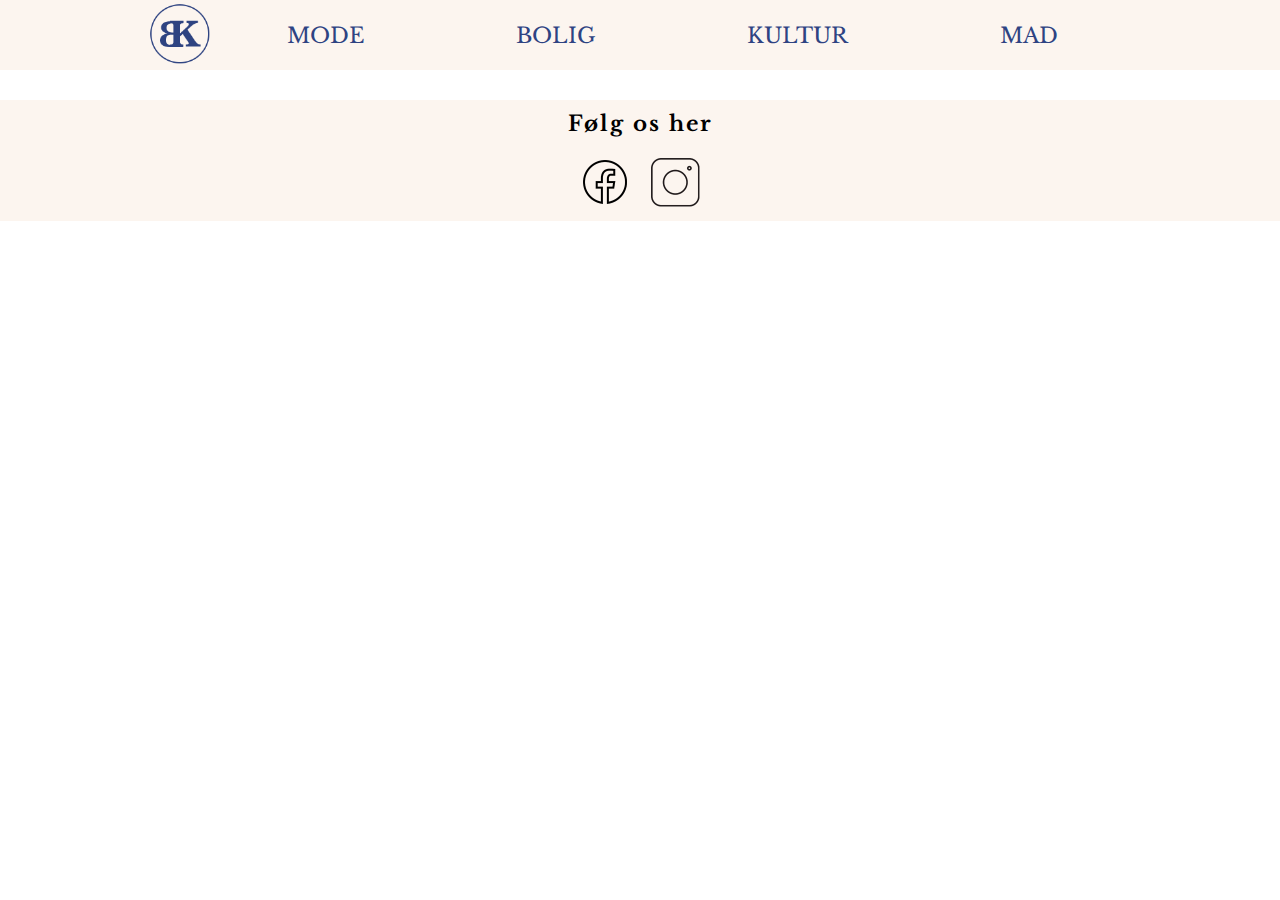
==== kultur.html @ f66f7a2b "Færdig footer + tilføjet undersider" ====
<!DOCTYPE html>
<html lang="da">
<head>
    <meta charset="UTF-8">
    <meta http-equiv="X-UA-Compatible" content="IE=edge">
    <meta name="viewport" content="width=device-width, initial-scale=1.0">
    <title>Kultur - SU-venlige caféer</title>
    <link rel="stylesheet" href="styles.css">
    <link rel="preconnect" href="https://fonts.googleapis.com"> 
    <link rel="preconnect" href="https://fonts.gstatic.com" crossorigin> 
    <link href="https://fonts.googleapis.com/css2?family=Libre+Baskerville:ital@1&display=swap" rel="stylesheet">
</head>

<body>
    <header>
        <a href="file:///Users/katrinebilgrav-nielsen/Desktop/Online%20Magasin/OnlineMagasin/index.html"><img id="logo" src="images/logo.png" alt="logo"></a>

        <nav>
            <a href="mode.html">Mode</a>
            <a href="#">Bolig</a>
            <a href="kultur.html">Kultur</a>
            <a href="mad.html">Mad</a>
        </nav>
    </header>

    <main></main>

    <footer>
        <section>
            <div>
                <h3>Følg os her</h3>
            </div>
        </section>

        <section class="findos">
            <div>
                <img id="fb" src="images/facebook.png" alt="Facebook">
            </div>

            <div>
                <img id="insta" src="images/insta.png" alt="Instagram">
            </div>
        </section>
    </footer>
</body>
</html>
---- styles.css ----
/*RESET GENERELLE REGLER FOR CSS*/
*{
    margin: 0;
    padding: 0;
    box-sizing: border-box;
}

/*HEADER*/
header{
    width: 100%;
    height: 70px;
    display: flex;
    justify-content: center;
    align-items: center;
    padding-left: 5%;
    padding-right: 5%;

    top: 0px;
    background-color: #FCF5EF;

    /*Position fixed*/
    position: fixed;
    top: 0px;
}

header nav a{
    text-decoration: none;
    color: #2E4382;
    text-transform: uppercase;
    font-family: 'Libre Baskerville', serif;
    font-size: 16pt;
}

header nav{
    display:flex;
    width: 80%;
    justify-content: space-around;
}

header nav a:hover{
    color: black;
}

#logo{
    width: 65px;
    height: auto;
}


/*MAIN*/
main{
    margin-top: 100px;
}

h1{
    text-align: center;
    font-family: 'Libre Baskerville', serif;
    font-size: 20pt;
    font-weight: normal;
    letter-spacing: 1px;
    margin: 5px;
}

 hr{
    width: 10%;
    margin-left: 45%;
    margin-right: 45%;
    /*Centrering ved hjælp af side margins*/
}

/*DE TRE CARDSCONTAINERS*/
.cardscontainer{
    min-width: 1100px;
    margin: 0 30 30 30;
    
    display: flex;
    justify-content: space-around;

    font-family: 'Libre Baskerville', serif;
}

.cardscontainer div{
    margin-top: 90px;
    width: 340px;

    background-color: white;

    text-align: center; 
}

.cardscontainer div h2{
    font-size: 16pt;
    font-weight:bold;
    margin: 5px;
    letter-spacing: 1px;
}

.cardscontainer div p{
    font-size: 13pt;
    font-weight:lighter;
    line-height: 25px;
    margin: 5px;
    letter-spacing: 1px;
}


/*FOOTER*/
footer{
    background-color: #FCF5EF;
    margin-top: 20px;
}

h3{
    font-family:'Libre Baskerville', serif;
    font-size: 16pt;
    text-align: center;
    font-weight:bold;
    padding: 10px;
    letter-spacing: 2px;
}

.findos{
    display: flex;
    justify-content: center;
}

#fb , #insta{
    height: 50px;
    width: auto;
    margin: 10px;
}
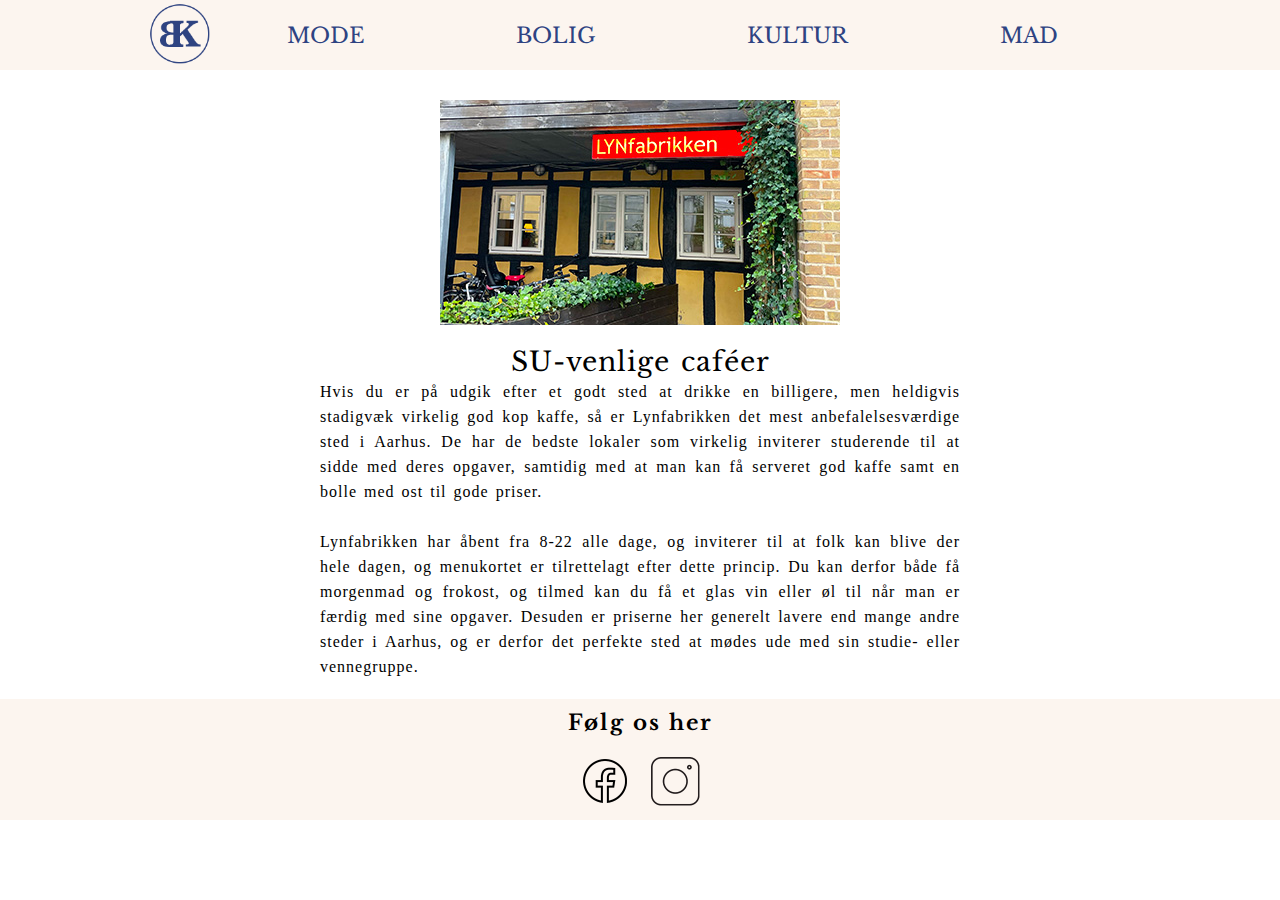
==== commit 8e479a99: "SU-venlige caféer artikel" ====
--- a/kultur.html
+++ b/kultur.html
@@ -23,7 +23,31 @@
         </nav>
     </header>
 
-    <main></main>
+    <main>
+        <section class="lynfabrikken">
+            <div>
+                <img src="images/lynfabrikken artikel.jpg" alt="Lynfabrikken">
+            </div>
+        </section>
+
+        <section>
+            <article>
+                <h1>SU-venlige caféer</h1>
+                <p>Hvis du er på udgik efter et godt sted at drikke en billigere, men heldigvis stadigvæk 
+                    virkelig god kop kaffe, så er Lynfabrikken det mest anbefalelsesværdige sted i Aarhus. 
+                    De har de bedste lokaler som virkelig inviterer studerende til at sidde med deres 
+                    opgaver, samtidig med at man kan få serveret god kaffe samt en bolle med ost til gode 
+                    priser. <br>
+                    <br>
+                    Lynfabrikken har åbent fra 8-22 alle dage, og inviterer til at folk kan blive der hele 
+                    dagen, og menukortet er tilrettelagt efter dette princip. Du kan derfor både få 
+                    morgenmad og frokost, og tilmed kan du få et glas vin eller øl til når man er færdig med 
+                    sine opgaver. Desuden er priserne her generelt lavere end mange andre steder i Aarhus, 
+                    og er derfor det perfekte sted at mødes ude med sin studie- eller vennegruppe.
+                    </p>
+            </article>
+        </section>
+    </main>
 
     <footer>
         <section>
--- a/styles.css
+++ b/styles.css
@@ -128,4 +128,22 @@
     height: 50px;
     width: auto;
     margin: 10px;
+}
+
+
+/*KULTUR - SU-VENLIGE CAFÉER*/
+.lynfabrikken{
+    display: flex;
+    justify-content: center;
+    margin: 20px;
+}
+
+/*OVERORDNET FOR ARTIKLERNE*/
+article{
+    padding-left: 25%;
+    padding-right: 25%;
+    text-align: justify;
+    letter-spacing: 1px;
+    word-spacing: 2px;
+    line-height: 25px;
 }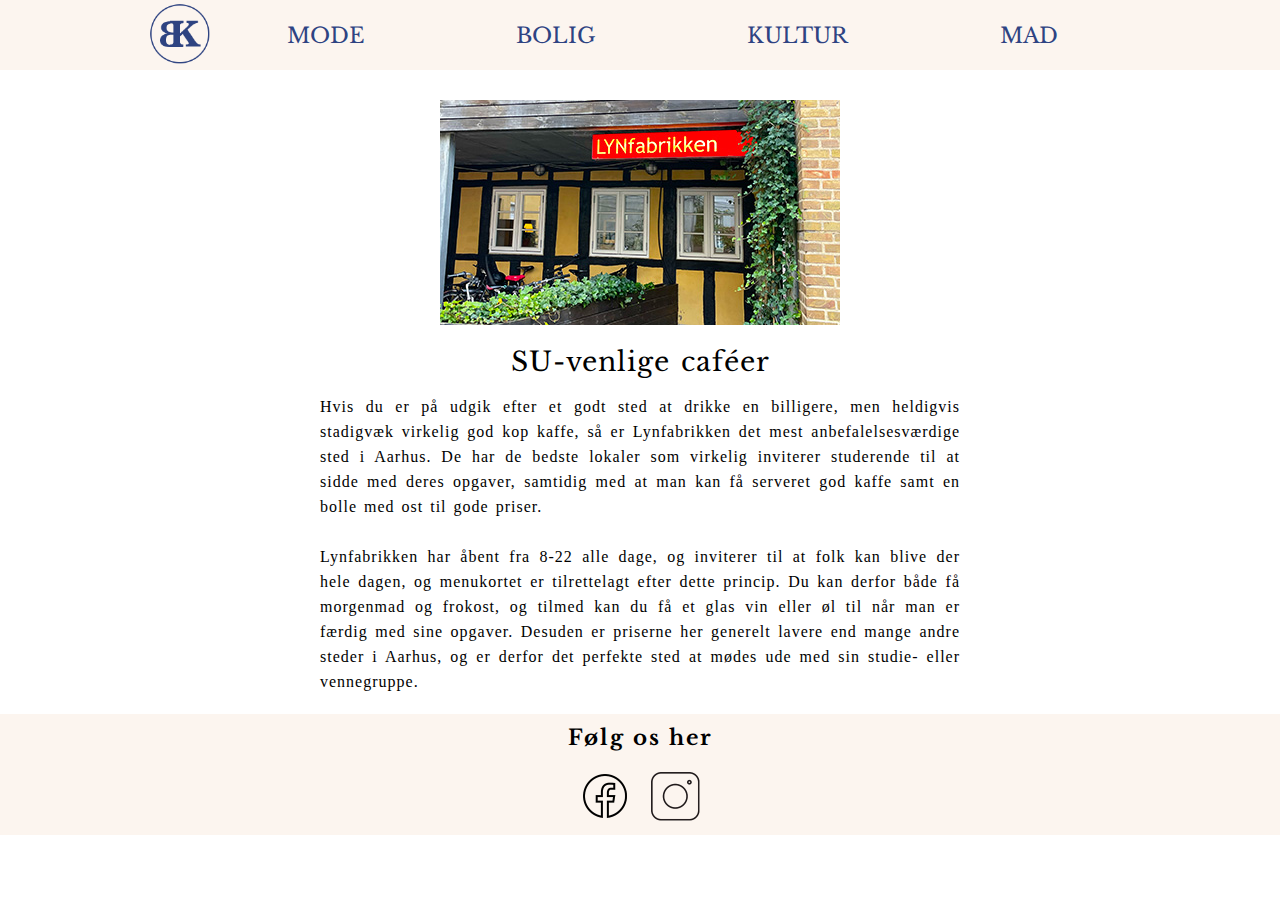
==== commit 27071709: "Ændret på linket der henviser til forsiden" ====
--- a/kultur.html
+++ b/kultur.html
@@ -13,7 +13,7 @@
 
 <body>
     <header>
-        <a href="file:///Users/katrinebilgrav-nielsen/Desktop/Online%20Magasin/OnlineMagasin/index.html"><img id="logo" src="images/logo.png" alt="logo"></a>
+        <a href="index.html"><img id="logo" src="images/logo.png" alt="logo"></a>
 
         <nav>
             <a href="mode.html">Mode</a>
@@ -58,11 +58,11 @@
 
         <section class="findos">
             <div>
-                <img id="fb" src="images/facebook.png" alt="Facebook">
+                <a href="#"><img id="fb" src="images/facebook.png" alt="Facebook"></a>
             </div>
 
             <div>
-                <img id="insta" src="images/insta.png" alt="Instagram">
+                <a href="#"><img id="insta" src="images/insta.png" alt="Instagram"></a>
             </div>
         </section>
     </footer>
--- a/styles.css
+++ b/styles.css
@@ -58,7 +58,7 @@
     font-size: 20pt;
     font-weight: normal;
     letter-spacing: 1px;
-    margin: 5px;
+    margin: 15px;
 }
 
  hr{
@@ -68,10 +68,11 @@
     /*Centrering ved hjælp af side margins*/
 }
 
+
 /*DE TRE CARDSCONTAINERS*/
 .cardscontainer{
     min-width: 1100px;
-    margin: 0 30 30 30;
+    margin: 30;
     
     display: flex;
     justify-content: space-around;
@@ -103,6 +104,11 @@
     letter-spacing: 1px;
 }
 
+.cardscontainer a{
+    text-decoration: none;
+    color: black;
+}
+
 
 /*FOOTER*/
 footer{
@@ -131,8 +137,8 @@
 }
 
 
-/*KULTUR - SU-VENLIGE CAFÉER*/
-.lynfabrikken{
+/*BILLEDER I ARTIKLERNE*/
+.lynfabrikken , .forårsruller , .getthelook{
     display: flex;
     justify-content: center;
     margin: 20px;
@@ -146,4 +152,29 @@
     letter-spacing: 1px;
     word-spacing: 2px;
     line-height: 25px;
+}
+
+article h1{
+    margin-bottom: 20px;
+}
+
+/*CARDSCONTAINERS I MODE ARTIKEL*/
+.cardscontainermode{
+    display: flex;
+    justify-content: space-around;
+
+    min-width: 1100px;
+    margin: 30px;
+}
+
+.cardscontainermode div h4{
+    font-size: 12pt;
+    font-weight:normal;
+    margin: 5px;
+    letter-spacing: 1px;
+}
+
+.cardscontainermode a{
+    text-decoration: none;
+    color: black;
 }